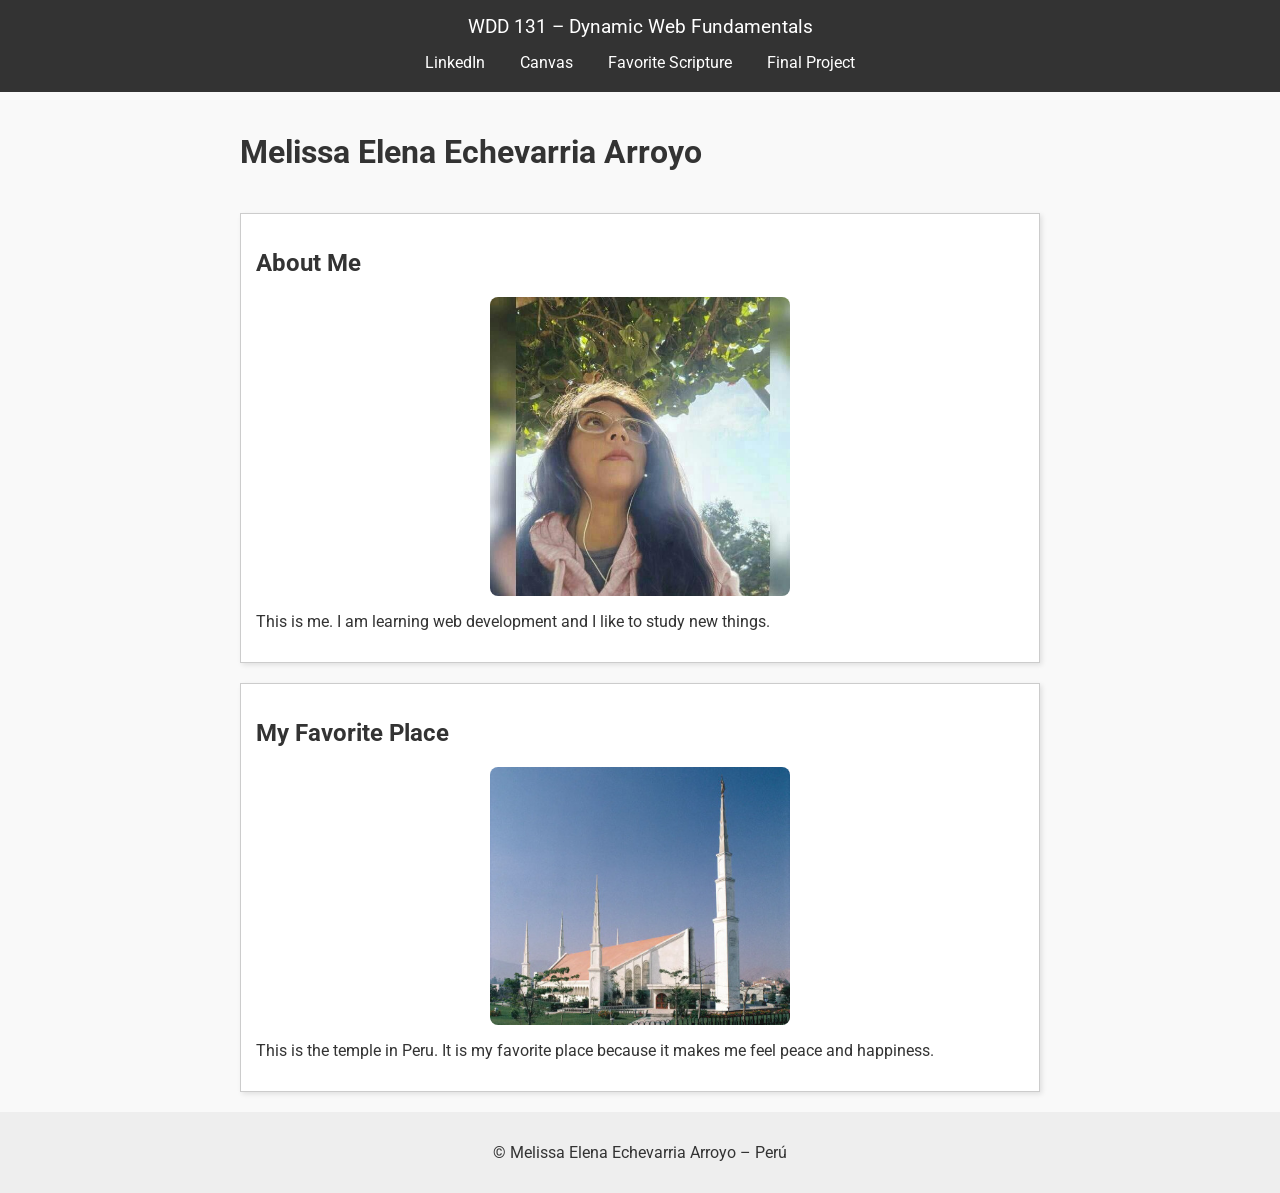
==== index.html @ 4945dea9 "W02 Picture Album" ====
<!DOCTYPE html>
<html lang="en">
<head>
  <meta charset="UTF-8">
  <meta name="viewport" content="width=device-width, initial-scale=1.0">
  <title>WDD 131 – Dynamic Web Fundamentals – Melissa Elena Echevarria Arroyo</title>
  <meta name="description" content="WDD 131 – Dynamic Web Fundamentals, Melissa Elena Echevarria Arroyo, personal homepage with web development resources.">
  <meta name="author" content="Melissa Elena Echevarria Arroyo">

  <!-- Fuente Roboto desde Google Fonts -->
  <link rel="preconnect" href="https://fonts.googleapis.com">
  <link rel="preconnect" href="https://fonts.gstatic.com" crossorigin>
  <link href="https://fonts.googleapis.com/css2?family=Roboto:wght@400;700&display=swap" rel="stylesheet">

  <!-- CSS -->
  <link rel="stylesheet" href="styles/base.css">

  <!-- JS -->
  <script src="scripts/getdates.js" defer></script>
</head>
<body>
  <!-- Header -->
  <header>
    <span id="course-title">WDD 131 – Dynamic Web Fundamentals</span>
    <nav>
      <a href="https://www.linkedin.com/in/melissa-elena-echevarria-arroyo/">LinkedIn</a>
      <a href="https://byupw.instructure.com/">Canvas</a>
      <a href="https://www.churchofjesuschrist.org/study/scriptures/bofm/1-ne/3?lang=eng&id=p7#p7">Favorite Scripture</a>
      <a href="#">Final Project</a>
    </nav>
  </header>

  <!-- Main -->
<!-- Main -->
<main>
  <h1>Melissa Elena Echevarria Arroyo</h1>

  <section class="card">
    <h2>About Me</h2>
    <img src="images/about_me.jpeg" alt="My photo">
    <p>This is me. I am learning web development and I like to study new things.</p>
  </section>

  <section class="card">
    <h2>My Favorite Place</h2>
    <img src="images/my_favorite_place.jpg" alt="Peru Temple">
    <p>This is the temple in Peru. It is my favorite place because it makes me feel peace and happiness.</p>
  </section>
</main>

  <!-- Footer -->
  <footer>
    <p>© <span id="currentyear"></span> Melissa Elena Echevarria Arroyo – Perú</p>
    <p id="lastModified"></p>
  </footer>
</body>
</html>
---- styles/base.css ----
/* Fuente de Google Fonts */
@import url('https://fonts.googleapis.com/css2?family=Roboto:wght@400;700&display=swap');

body {
  font-family: 'Roboto', sans-serif;
  background: #f9f9f9;
  margin: 0;
  padding: 0;
  color: #333;
}

/* Header */
header {
  background: #333;
  color: white;
  text-align: center;
  padding: 15px;
}

#course-title {
  display: block; /* Para centrar fácilmente */
  font-size: 1.2rem;
  margin-bottom: 10px;
}

/* Navigation */
nav {
  display: flex;
  justify-content: center;
  gap: 15px;
}

nav a {
  color: white;
  text-decoration: none;
  padding: 5px 10px;
  transition: all 0.3s ease;
}

nav a:hover {
  background: #555;
  border-radius: 5px;
  text-decoration: underline;
}

/* Main */
main {
  max-width: 800px;
  margin: 20px auto;
  display: grid;
  gap: 20px;
}

.card {
  border: 1px solid #ccc;
  padding: 15px;
  background: white;
  box-shadow: 2px 2px 5px rgba(0,0,0,0.1);
}

.card img {
  width: 300px;      /* todas las imágenes tendrán el mismo ancho */
  height: auto;      /* mantiene la proporción original */
  margin-bottom: 10px;
  display: block;    /* asegura que se comporte como bloque */
  margin-left: auto; /* centra horizontalmente */
  margin-right: auto;
  border-radius: 8px; /* opcional: esquinas redondeadas */
}


/* Footer */
footer {
  text-align: center;
  padding: 15px;
  background: #eee;
  margin-top: 20px;
}
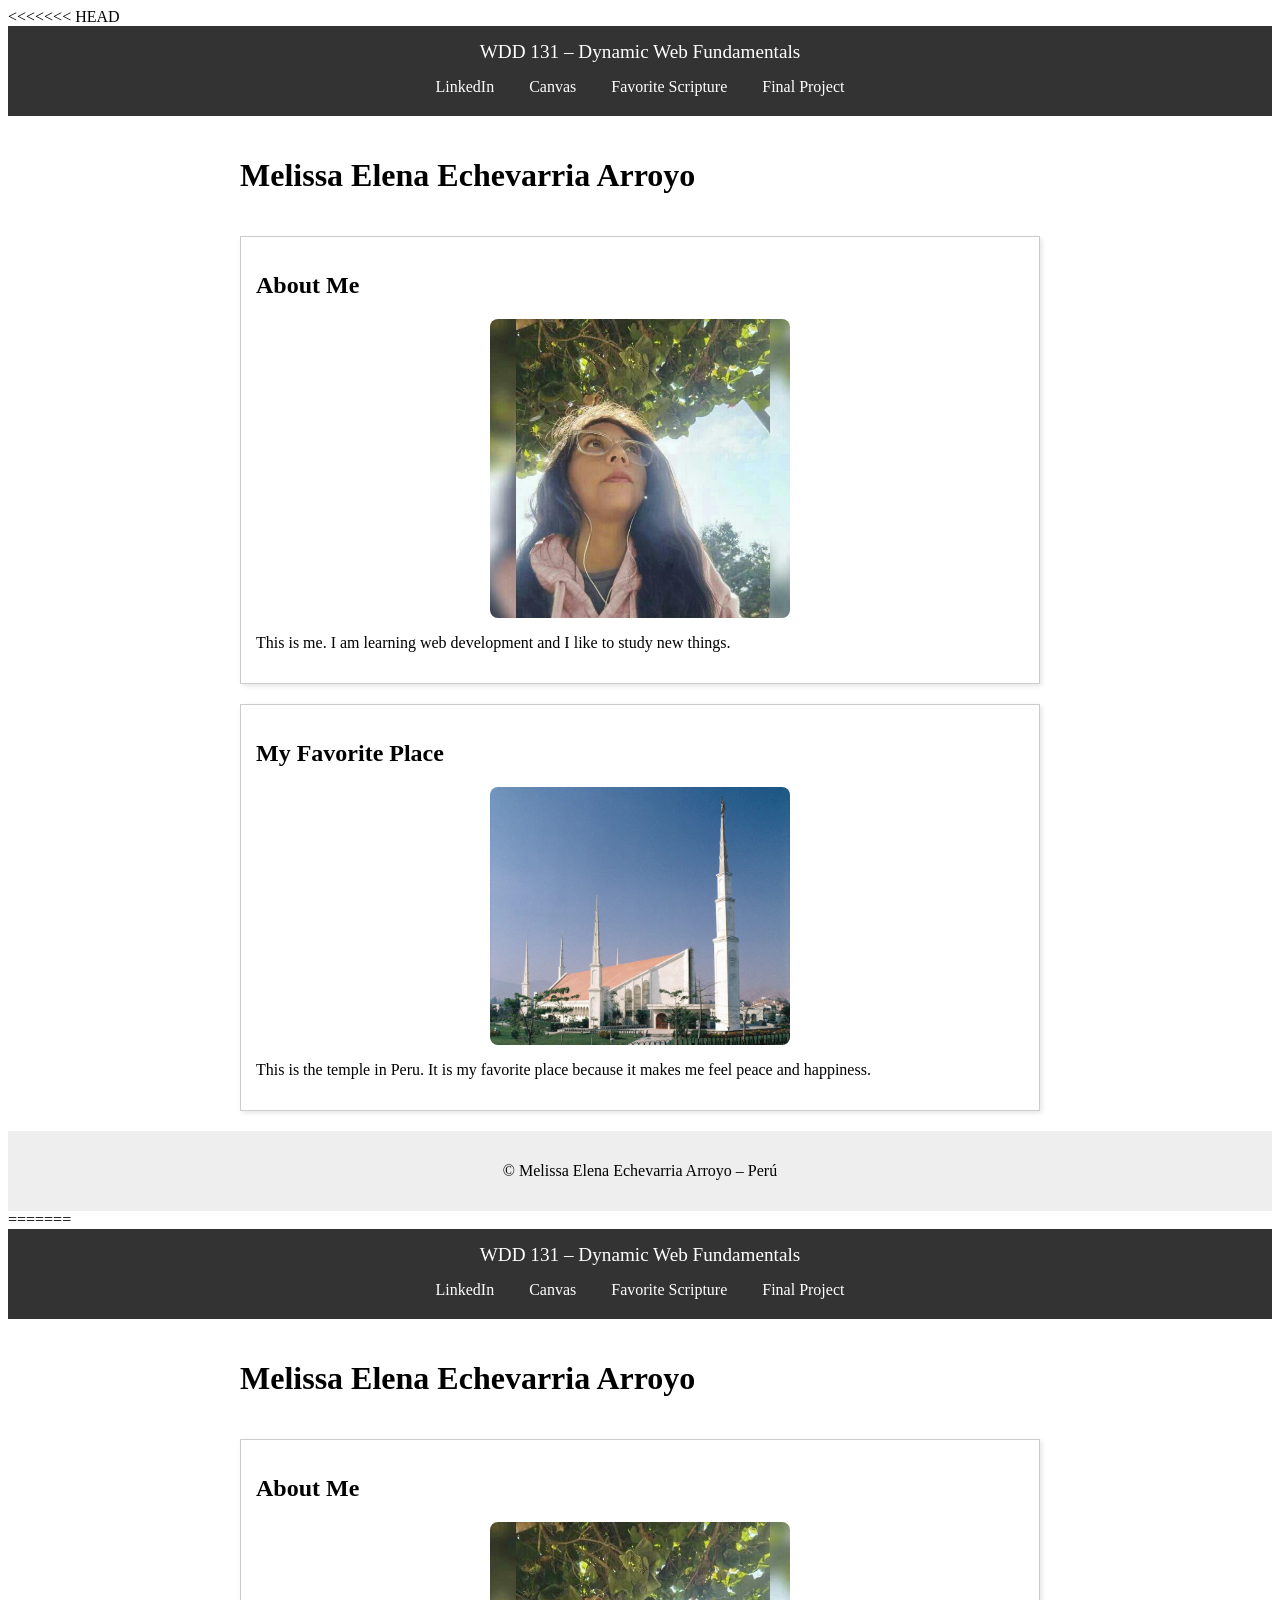
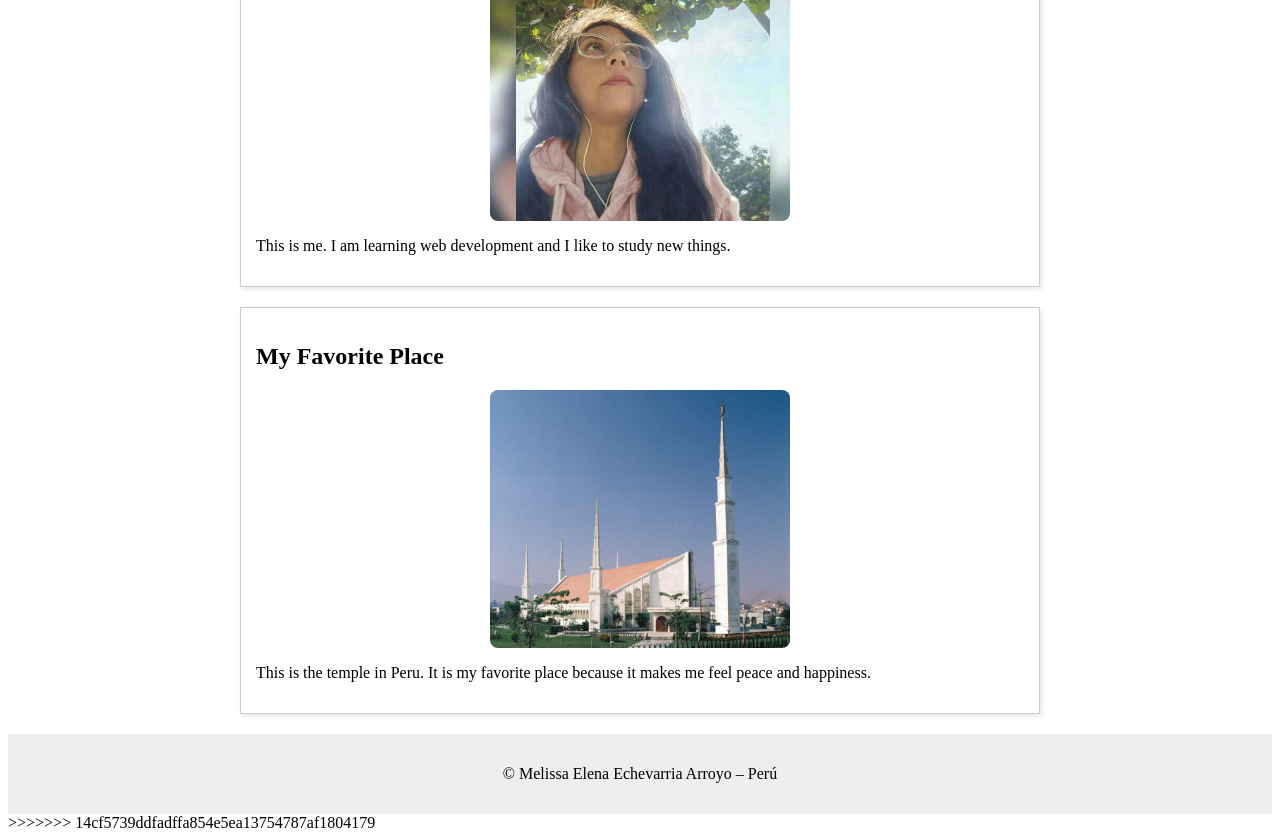
==== commit 55dfcad5: "Resolve merge conflicts" ====
--- a/index.html
+++ b/index.html
@@ -1,3 +1,4 @@
+<<<<<<< HEAD
 <!DOCTYPE html>
 <html lang="en">
 <head>
@@ -55,3 +56,62 @@
   </footer>
 </body>
 </html>
+=======
+<!DOCTYPE html>
+<html lang="en">
+<head>
+  <meta charset="UTF-8">
+  <meta name="viewport" content="width=device-width, initial-scale=1.0">
+  <title>WDD 131 – Dynamic Web Fundamentals – Melissa Elena Echevarria Arroyo</title>
+  <meta name="description" content="WDD 131 – Dynamic Web Fundamentals, Melissa Elena Echevarria Arroyo, personal homepage with web development resources.">
+  <meta name="author" content="Melissa Elena Echevarria Arroyo">
+
+  <!-- Fuente Roboto desde Google Fonts -->
+  <link rel="preconnect" href="https://fonts.googleapis.com">
+  <link rel="preconnect" href="https://fonts.gstatic.com" crossorigin>
+  <link href="https://fonts.googleapis.com/css2?family=Roboto:wght@400;700&display=swap" rel="stylesheet">
+
+  <!-- CSS -->
+  <link rel="stylesheet" href="styles/base.css">
+
+  <!-- JS -->
+  <script src="scripts/getdates.js" defer></script>
+</head>
+<body>
+  <!-- Header -->
+  <header>
+    <span id="course-title">WDD 131 – Dynamic Web Fundamentals</span>
+    <nav>
+      <a href="https://www.linkedin.com/in/melissa-elena-echevarria-arroyo/">LinkedIn</a>
+      <a href="https://byupw.instructure.com/">Canvas</a>
+      <a href="https://www.churchofjesuschrist.org/study/scriptures/bofm/1-ne/3?lang=eng&id=p7#p7">Favorite Scripture</a>
+      <a href="#">Final Project</a>
+    </nav>
+  </header>
+
+  <!-- Main -->
+<!-- Main -->
+<main>
+  <h1>Melissa Elena Echevarria Arroyo</h1>
+
+  <section class="card">
+    <h2>About Me</h2>
+    <img src="images/about_me.jpeg" alt="My photo">
+    <p>This is me. I am learning web development and I like to study new things.</p>
+  </section>
+
+  <section class="card">
+    <h2>My Favorite Place</h2>
+    <img src="images/my_favorite_place.jpg" alt="Peru Temple">
+    <p>This is the temple in Peru. It is my favorite place because it makes me feel peace and happiness.</p>
+  </section>
+</main>
+
+  <!-- Footer -->
+  <footer>
+    <p>© <span id="currentyear"></span> Melissa Elena Echevarria Arroyo – Perú</p>
+    <p id="lastModified"></p>
+  </footer>
+</body>
+</html>
+>>>>>>> 14cf5739ddfadffa854e5ea13754787af1804179
--- a/styles/base.css
+++ b/styles/base.css
@@ -1,3 +1,4 @@
+<<<<<<< HEAD
 /* Fuente de Google Fonts */
 @import url('https://fonts.googleapis.com/css2?family=Roboto:wght@400;700&display=swap');
 
@@ -76,3 +77,83 @@
   background: #eee;
   margin-top: 20px;
 }
+=======
+/* Fuente de Google Fonts */
+@import url('https://fonts.googleapis.com/css2?family=Roboto:wght@400;700&display=swap');
+
+body {
+  font-family: 'Roboto', sans-serif;
+  background: #f9f9f9;
+  margin: 0;
+  padding: 0;
+  color: #333;
+}
+
+/* Header */
+header {
+  background: #333;
+  color: white;
+  text-align: center;
+  padding: 15px;
+}
+
+#course-title {
+  display: block; /* Para centrar fácilmente */
+  font-size: 1.2rem;
+  margin-bottom: 10px;
+}
+
+/* Navigation */
+nav {
+  display: flex;
+  justify-content: center;
+  gap: 15px;
+}
+
+nav a {
+  color: white;
+  text-decoration: none;
+  padding: 5px 10px;
+  transition: all 0.3s ease;
+}
+
+nav a:hover {
+  background: #555;
+  border-radius: 5px;
+  text-decoration: underline;
+}
+
+/* Main */
+main {
+  max-width: 800px;
+  margin: 20px auto;
+  display: grid;
+  gap: 20px;
+}
+
+.card {
+  border: 1px solid #ccc;
+  padding: 15px;
+  background: white;
+  box-shadow: 2px 2px 5px rgba(0,0,0,0.1);
+}
+
+.card img {
+  width: 300px;      /* todas las imágenes tendrán el mismo ancho */
+  height: auto;      /* mantiene la proporción original */
+  margin-bottom: 10px;
+  display: block;    /* asegura que se comporte como bloque */
+  margin-left: auto; /* centra horizontalmente */
+  margin-right: auto;
+  border-radius: 8px; /* opcional: esquinas redondeadas */
+}
+
+
+/* Footer */
+footer {
+  text-align: center;
+  padding: 15px;
+  background: #eee;
+  margin-top: 20px;
+}
+>>>>>>> 14cf5739ddfadffa854e5ea13754787af1804179
--- a/styles/base.css
+++ b/styles/base.css
@@ -1,3 +1,4 @@
+<<<<<<< HEAD
 /* Fuente de Google Fonts */
 @import url('https://fonts.googleapis.com/css2?family=Roboto:wght@400;700&display=swap');
 
@@ -76,3 +77,83 @@
   background: #eee;
   margin-top: 20px;
 }
+=======
+/* Fuente de Google Fonts */
+@import url('https://fonts.googleapis.com/css2?family=Roboto:wght@400;700&display=swap');
+
+body {
+  font-family: 'Roboto', sans-serif;
+  background: #f9f9f9;
+  margin: 0;
+  padding: 0;
+  color: #333;
+}
+
+/* Header */
+header {
+  background: #333;
+  color: white;
+  text-align: center;
+  padding: 15px;
+}
+
+#course-title {
+  display: block; /* Para centrar fácilmente */
+  font-size: 1.2rem;
+  margin-bottom: 10px;
+}
+
+/* Navigation */
+nav {
+  display: flex;
+  justify-content: center;
+  gap: 15px;
+}
+
+nav a {
+  color: white;
+  text-decoration: none;
+  padding: 5px 10px;
+  transition: all 0.3s ease;
+}
+
+nav a:hover {
+  background: #555;
+  border-radius: 5px;
+  text-decoration: underline;
+}
+
+/* Main */
+main {
+  max-width: 800px;
+  margin: 20px auto;
+  display: grid;
+  gap: 20px;
+}
+
+.card {
+  border: 1px solid #ccc;
+  padding: 15px;
+  background: white;
+  box-shadow: 2px 2px 5px rgba(0,0,0,0.1);
+}
+
+.card img {
+  width: 300px;      /* todas las imágenes tendrán el mismo ancho */
+  height: auto;      /* mantiene la proporción original */
+  margin-bottom: 10px;
+  display: block;    /* asegura que se comporte como bloque */
+  margin-left: auto; /* centra horizontalmente */
+  margin-right: auto;
+  border-radius: 8px; /* opcional: esquinas redondeadas */
+}
+
+
+/* Footer */
+footer {
+  text-align: center;
+  padding: 15px;
+  background: #eee;
+  margin-top: 20px;
+}
+>>>>>>> 14cf5739ddfadffa854e5ea13754787af1804179
